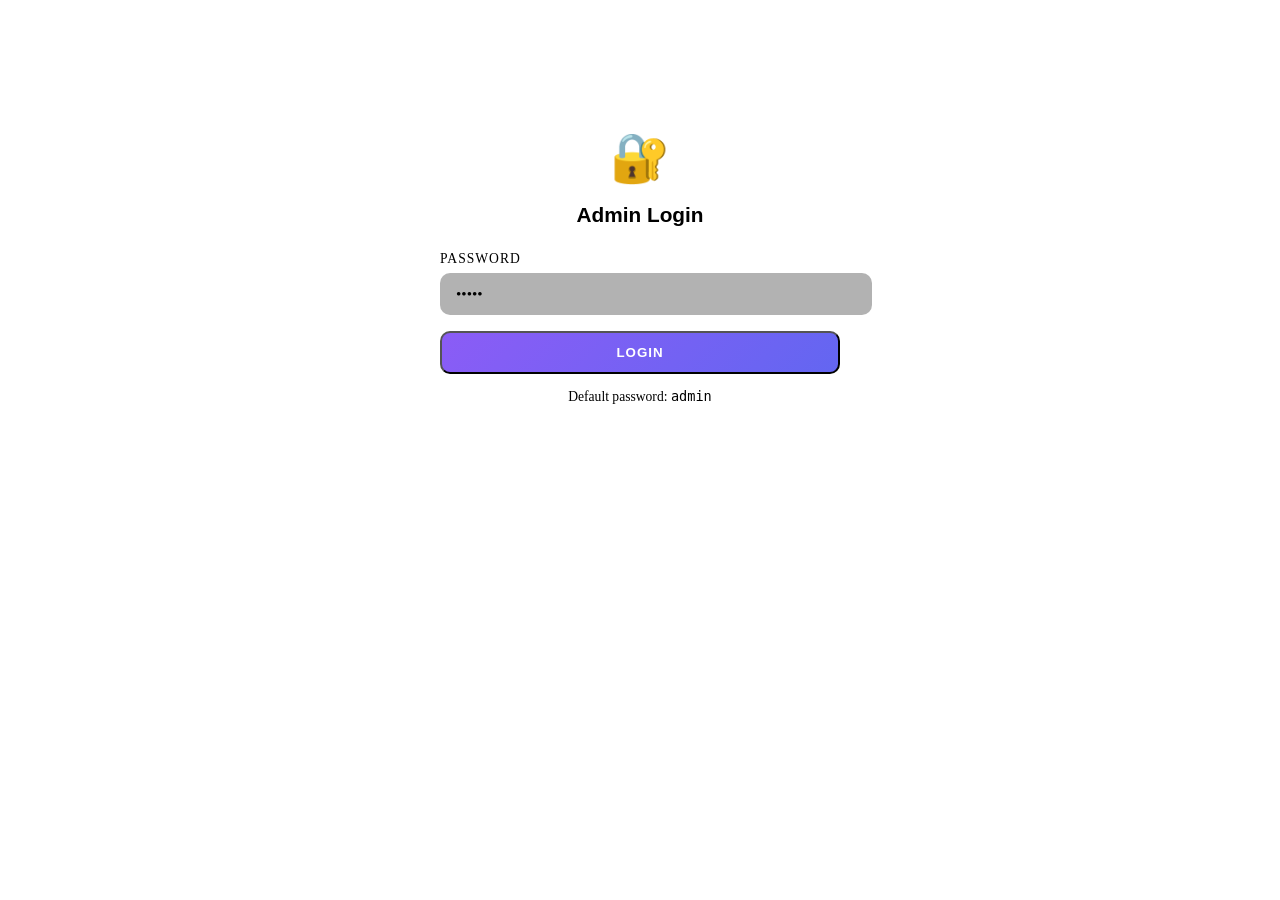
==== admin.html @ 6bcb884a "Add files via upload" ====
<!DOCTYPE html>
<html lang="en">
<head>
<meta charset="UTF-8">
<meta name="viewport" content="width=device-width, initial-scale=1.0">
<title>TEST — Admin Panel</title>
<link rel="stylesheet" href="css/style.css">
<style>
.admin-wrap{min-height:100vh;padding:40px 20px}
.admin-container{max-width:900px;margin:0 auto}
.admin-card{
  background:linear-gradient(135deg,var(--bg-2),var(--bg-3));
  border:1px solid var(--border);border-radius:20px;
  padding:30px;margin-bottom:24px;
}
.admin-card h2{
  font-family:'Orbitron',sans-serif;font-size:1.3rem;margin-bottom:20px;
  color:var(--accent);
}
.field{margin-bottom:16px}
.field label{display:block;font-size:.85rem;color:var(--text-dim);margin-bottom:6px;text-transform:uppercase;letter-spacing:1px}
.field input,.field textarea{
  width:100%;padding:12px 16px;
  background:rgba(0,0,0,.3);border:1px solid var(--border);
  border-radius:10px;color:var(--text);font-family:inherit;font-size:.95rem;
  transition:.2s;
}
.field input:focus,.field textarea:focus{outline:none;border-color:var(--primary);box-shadow:0 0 0 3px rgba(139,92,246,.2)}
.field textarea{min-height:80px;resize:vertical}
.btn-save{
  padding:12px 24px;background:linear-gradient(135deg,#8b5cf6,#6366f1);
  color:#fff;border-radius:10px;font-weight:700;cursor:pointer;
  transition:.2s;font-family:'Orbitron',sans-serif;letter-spacing:1px;
}
.btn-save:hover{transform:translateY(-2px);box-shadow:0 10px 25px var(--glow)}
.btn-danger{background:linear-gradient(135deg,#ef4444,#dc2626)}
.login-screen{max-width:400px;margin:100px auto}
.tabs{display:flex;gap:10px;margin-bottom:20px;border-bottom:1px solid var(--border)}
.tab{
  padding:10px 20px;cursor:pointer;font-weight:600;
  color:var(--text-dim);border-bottom:2px solid transparent;transition:.2s;
}
.tab.active{color:var(--accent);border-bottom-color:var(--primary)}
.review-list{margin-top:20px}
.review-item{
  display:flex;align-items:center;gap:12px;padding:12px;
  background:rgba(0,0,0,.2);border-radius:10px;margin-bottom:10px;
}
.review-item-info{flex:1}
.btn-del{padding:6px 12px;background:#ef4444;color:#fff;border-radius:6px;font-size:.8rem}
.hidden{display:none}
</style>
</head>
<body>

<div class="bg-grid"></div>
<div class="bg-glow glow-1"></div>
<div class="bg-glow glow-2"></div>

<!-- LOGIN -->
<div class="admin-container" id="loginScreen">
  <div class="admin-card login-screen">
    <div style="text-align:center;margin-bottom:24px">
      <div style="font-size:3rem">🔐</div>
      <h2 style="font-family:Orbitron,sans-serif">Admin Login</h2>
    </div>
    <div class="field">
      <label>Password</label>
      <input type="password" id="adminPass" placeholder="Enter admin password" value="admin">
    </div>
    <button class="btn-save" style="width:100%" onclick="login()">LOGIN</button>
    <p style="text-align:center;margin-top:14px;color:var(--text-dim);font-size:.85rem">
      Default password: <code style="color:var(--accent)">admin</code>
    </p>
  </div>
</div>

<!-- ADMIN PANEL -->
<div class="admin-container hidden" id="adminPanel">
  <div style="display:flex;justify-content:space-between;align-items:center;margin-bottom:30px">
    <div>
      <h1 style="font-family:Orbitron,sans-serif;font-size:2rem">
        <span class="gradient-text">TEST</span> Admin
      </h1>
      <p style="color:var(--text-dim)">Site management panel</p>
    </div>
    <div>
      <a href="index.html" class="btn-save" style="text-decoration:none;display:inline-block">View Site</a>
      <button class="btn-save btn-danger" onclick="logout()">Logout</button>
    </div>
  </div>

  <div class="tabs">
    <div class="tab active" data-tab="general">⚙️ General</div>
    <div class="tab" data-tab="reviews">💬 Reviews</div>
    <div class="tab" data-tab="stats">📊 Stats</div>
  </div>

  <!-- General -->
  <div class="tab-content" id="tab-general">
    <div class="admin-card">
      <h2>🔑 Archive Password</h2>
      <div class="field">
        <label>Password (shown in install steps)</label>
        <input type="text" id="cfgPassword" placeholder="test">
      </div>
      <button class="btn-save" onclick="savePassword()">Save Password</button>
    </div>

    <div class="admin-card">
      <h2>📦 Download File</h2>
      <div class="field">
        <label>File URL / Name</label>
        <input type="text" id="cfgFileUrl" placeholder="test.zip">
        <small style="color:var(--text-dim);font-size:.8rem;margin-top:4px;display:block">
          Place the file in the site root or provide full URL
        </small>
      </div>
      <div class="field">
        <label>Display Name</label>
        <input type="text" id="cfgFileName" placeholder="test.zip">
      </div>
      <div class="field">
        <label>File Size (display)</label>
        <input type="text" id="cfgFileSize" placeholder="24 MB">
      </div>
      <button class="btn-save" onclick="saveDownload()">Save Download Settings</button>
    </div>
  </div>

  <!-- Reviews -->
  <div class="tab-content hidden" id="tab-reviews">
    <div class="admin-card">
      <h2>➕ Add Review</h2>
      <div class="field">
        <label>Avatar (emoji)</label>
        <input type="text" id="revAvatar" placeholder="🔥" maxlength="2">
      </div>
      <div class="field">
        <label>User Name</label>
        <input type="text" id="revName" placeholder="xSkull_Master">
      </div>
      <div class="field">
        <label>Rating (1-5)</label>
        <input type="number" id="revRating" min="1" max="5" value="5">
      </div>
      <div class="field">
        <label>Review Text</label>
        <textarea id="revText" placeholder="Best tool ever..."></textarea>
      </div>
      <button class="btn-save" onclick="addReview()">Add Review</button>
    </div>

    <div class="admin-card">
      <h2>📋 Manage Reviews</h2>
      <div class="review-list" id="reviewList"></div>
      <button class="btn-save btn-danger" style="margin-top:14px" onclick="resetReviews()">Reset to Default</button>
    </div>
  </div>

  <!-- Stats -->
  <div class="tab-content hidden" id="tab-stats">
    <div class="admin-card">
      <h2>📊 Site Statistics</h2>
      <div style="display:grid;grid-template-columns:repeat(auto-fit,minmax(180px,1fr));gap:16px;margin-top:16px">
        <div style="padding:20px;background:rgba(0,0,0,.3);border-radius:12px;text-align:center">
          <div style="font-size:2rem;font-weight:900;color:var(--accent)" id="statDownloads">0</div>
          <div style="font-size:.85rem;color:var(--text-dim);margin-top:4px">Total Downloads</div>
        </div>
        <div style="padding:20px;background:rgba(0,0,0,.3);border-radius:12px;text-align:center">
          <div style="font-size:2rem;font-weight:900;color:var(--accent)" id="statReviews">0</div>
          <div style="font-size:.85rem;color:var(--text-dim);margin-top:4px">Custom Reviews</div>
        </div>
        <div style="padding:20px;background:rgba(0,0,0,.3);border-radius:12px;text-align:center">
          <div style="font-size:2rem;font-weight:900;color:var(--accent)">localStorage</div>
          <div style="font-size:.85rem;color:var(--text-dim);margin-top:4px">Storage Type</div>
        </div>
      </div>
      <button class="btn-save btn-danger" style="margin-top:20px" onclick="resetStats()">Reset All Stats</button>
    </div>
  </div>
</div>

<div class="notification" id="notification"><span id="notifText"></span></div>

<script src="js/admin.js"></script>
</body>
</html>
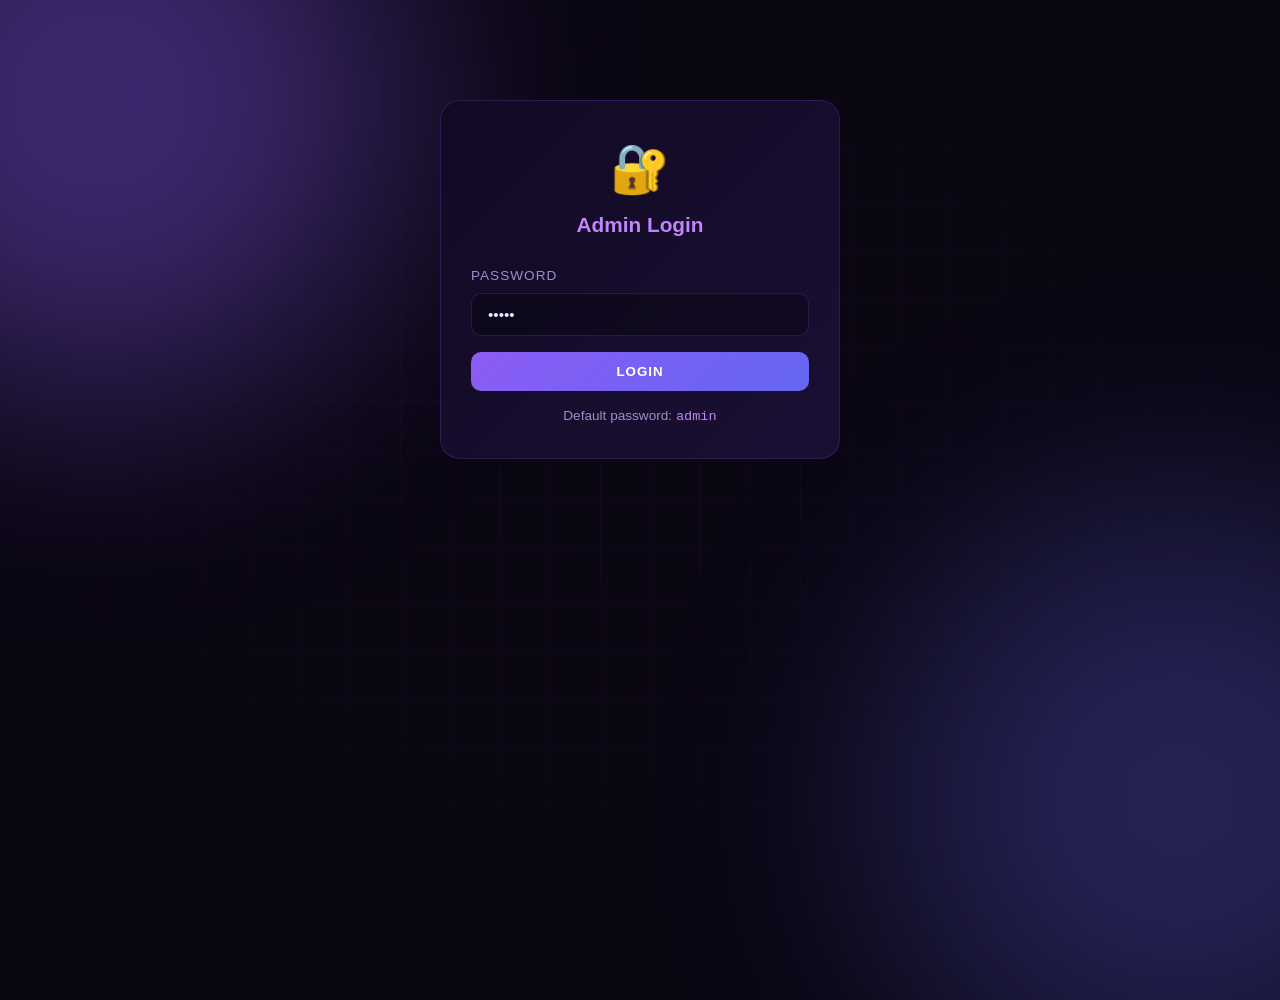
==== commit c33f0df0: "Update admin.html" ====
--- a/admin.html
+++ b/admin.html
@@ -98,36 +98,63 @@
 
   <!-- General -->
   <div class="tab-content" id="tab-general">
-    <div class="admin-card">
-      <h2>🔑 Archive Password</h2>
-      <div class="field">
-        <label>Password (shown in install steps)</label>
-        <input type="text" id="cfgPassword" placeholder="test">
-      </div>
-      <button class="btn-save" onclick="savePassword()">Save Password</button>
-    </div>
-
-    <div class="admin-card">
-      <h2>📦 Download File</h2>
-      <div class="field">
-        <label>File URL / Name</label>
-        <input type="text" id="cfgFileUrl" placeholder="test.zip">
-        <small style="color:var(--text-dim);font-size:.8rem;margin-top:4px;display:block">
-          Place the file in the site root or provide full URL
-        </small>
-      </div>
-      <div class="field">
-        <label>Display Name</label>
-        <input type="text" id="cfgFileName" placeholder="test.zip">
-      </div>
-      <div class="field">
-        <label>File Size (display)</label>
-        <input type="text" id="cfgFileSize" placeholder="24 MB">
-      </div>
-      <button class="btn-save" onclick="saveDownload()">Save Download Settings</button>
-    </div>
-  </div>
-
+  <div class="admin-card">
+    <h2>🔑 Archive Password</h2>
+    <div class="field">
+      <label>Password (shown in install steps)</label>
+      <input type="text" id="cfgPassword" placeholder="test">
+      <small>This is the password users will use to extract the archive</small>
+    </div>
+    <button class="btn-admin" onclick="savePassword()">Save Password</button>
+  </div>
+
+  <div class="admin-card">
+    <h2>📦 Download File</h2>
+
+    <!-- Способ 1: Указать URL файла -->
+    <div class="field">
+      <label>File URL (recommended)</label>
+      <input type="text" id="cfgUrl" placeholder="https://github.com/USER/REPO/releases/download/v1.0/test.zip">
+      <small>Paste link from GitHub Releases, Google Drive, MEGA, or your server</small>
+    </div>
+
+    <!-- Способ 2: Загрузить файл -->
+    <div class="field">
+      <label>Or upload new file</label>
+      <div class="upload-area" id="uploadArea">
+        <svg width="40" height="40" viewBox="0 0 24 24" fill="none" style="margin:0 auto 10px;display:block">
+          <path d="M21 15v4a2 2 0 01-2 2H5a2 2 0 01-2-2v-4M17 8l-5-5-5 5M12 3v12" stroke="currentColor" stroke-width="2" stroke-linecap="round"/>
+        </svg>
+        <p style="margin:0 0 6px">Click or drag file here</p>
+        <small style="color:var(--text-3)">Max 100 MB</small>
+        <input type="file" id="fileInput" style="display:none">
+      </div>
+      <div id="uploadStatus" class="upload-status" style="display:none">
+        <div class="file-info">
+          <span class="file-icon">📦</span>
+          <div class="file-details">
+            <div class="file-name" id="fileName">file.zip</div>
+            <div class="file-size" id="fileSize">0 MB</div>
+          </div>
+          <button class="btn-del" onclick="removeFile()">Remove</button>
+        </div>
+      </div>
+    </div>
+
+    <div class="field">
+      <label>Display Name</label>
+      <input type="text" id="cfgName" placeholder="test.zip">
+    </div>
+
+    <div class="field">
+      <label>File Size (display)</label>
+      <input type="text" id="cfgSize" placeholder="24 MB">
+    </div>
+
+    <button class="btn-admin" onclick="saveConfig()">💾 Save All Settings</button>
+    <button class="btn-admin" style="margin-left:10px;background:linear-gradient(135deg,#10b981,#059f68)" onclick="testDownload()">🧪 Test Download</button>
+  </div>
+</div>
   <!-- Reviews -->
   <div class="tab-content hidden" id="tab-reviews">
     <div class="admin-card">
--- a/css/style.css
+++ b/css/style.css
@@ -0,0 +1,417 @@
+/* ============ RESET ============ */
+*,*::before,*::after{margin:0;padding:0;box-sizing:border-box}
+html{scroll-behavior:smooth}
+body{
+  font-family:'Rajdhani',sans-serif;
+  background:#0a0612;
+  color:#e8e3ff;
+  overflow-x:hidden;
+  line-height:1.6;
+  min-height:100vh;
+}
+a{text-decoration:none;color:inherit}
+img{max-width:100%;display:block}
+button{border:none;background:none;cursor:pointer;font-family:inherit;color:inherit}
+
+:root{
+  --primary:#8b5cf6;
+  --primary-2:#6366f1;
+  --accent:#c084fc;
+  --bg:#0a0612;
+  --bg-2:#120a24;
+  --bg-3:#1a0f33;
+  --text:#e8e3ff;
+  --text-dim:#9b8fc9;
+  --border:rgba(139,92,246,.2);
+  --glow:rgba(139,92,246,.5);
+}
+
+.container{max-width:1280px;margin:0 auto;padding:0 24px;position:relative}
+
+/* ============ BACKGROUND ============ */
+.bg-grid{
+  position:fixed;inset:0;z-index:-2;
+  background-image:
+    linear-gradient(rgba(139,92,246,.06) 1px,transparent 1px),
+    linear-gradient(90deg,rgba(139,92,246,.06) 1px,transparent 1px);
+  background-size:50px 50px;
+  mask-image:radial-gradient(ellipse at center,#000 0%,transparent 70%);
+  animation:gridMove 20s linear infinite;
+}
+@keyframes gridMove{to{background-position:50px 50px}}
+
+.bg-glow{
+  position:fixed;width:600px;height:600px;border-radius:50%;
+  filter:blur(120px);z-index:-1;pointer-events:none;
+}
+.glow-1{background:#8b5cf6;top:-200px;left:-200px;opacity:.4;animation:float1 15s ease-in-out infinite}
+.glow-2{background:#6366f1;bottom:-200px;right:-200px;opacity:.3;animation:float2 18s ease-in-out infinite}
+@keyframes float1{50%{transform:translate(100px,100px)}}
+@keyframes float2{50%{transform:translate(-100px,-100px)}}
+
+/* ============ 3D CUBE ============ */
+.scene-3d{
+  position:fixed;top:50%;right:5%;transform:translateY(-50%);
+  width:200px;height:200px;z-index:1;pointer-events:none;
+  perspective:1000px;opacity:.5;
+}
+.cube{
+  position:relative;width:100%;height:100%;
+  transform-style:preserve-3d;
+  animation:rotateCube 20s linear infinite;
+}
+.face{
+  position:absolute;width:200px;height:200px;
+  border:2px solid var(--primary);
+  background:rgba(139,92,246,.05);
+  display:flex;align-items:center;justify-content:center;
+  font-family:'Orbitron',sans-serif;font-size:1.5rem;font-weight:900;
+  color:var(--accent);text-shadow:0 0 20px var(--glow);
+  backdrop-filter:blur(2px);
+}
+.front{transform:translateZ(100px)}
+.back{transform:rotateY(180deg) translateZ(100px)}
+.right{transform:rotateY(90deg) translateZ(100px)}
+.left{transform:rotateY(-90deg) translateZ(100px)}
+.top{transform:rotateX(90deg) translateZ(100px)}
+.bottom{transform:rotateX(-90deg) translateZ(100px)}
+@keyframes rotateCube{
+  0%{transform:rotateX(0) rotateY(0) rotateZ(0)}
+  100%{transform:rotateX(360deg) rotateY(360deg) rotateZ(360deg)}
+}
+
+/* ============ HEADER ============ */
+.header{
+  position:sticky;top:0;z-index:100;
+  background:rgba(10,6,18,.8);
+  backdrop-filter:blur(20px);
+  border-bottom:1px solid var(--border);
+}
+.header-inner{
+  display:flex;align-items:center;justify-content:space-between;
+  height:70px;gap:30px;
+}
+.logo{display:flex;align-items:center;gap:10px;font-family:'Orbitron',sans-serif;font-weight:900;font-size:1.4rem}
+.logo-icon{font-size:1.6rem;filter:drop-shadow(0 0 10px var(--glow))}
+.logo-text{
+  background:linear-gradient(135deg,var(--primary),var(--accent));
+  -webkit-background-clip:text;background-clip:text;color:transparent;
+}
+.nav{display:flex;gap:30px}
+.nav a{
+  font-weight:600;font-size:.95rem;color:var(--text-dim);
+  transition:.3s;position:relative;
+}
+.nav a:hover{color:var(--text)}
+.nav a::after{
+  content:'';position:absolute;bottom:-5px;left:0;
+  width:0;height:2px;background:var(--primary);
+  transition:.3s;box-shadow:0 0 10px var(--glow);
+}
+.nav a:hover::after{width:100%}
+
+.stats-mini{
+  display:flex;align-items:center;gap:8px;
+  font-size:.85rem;color:var(--text-dim);
+  padding:8px 14px;border:1px solid var(--border);border-radius:30px;
+}
+.pulse-dot{
+  width:8px;height:8px;border-radius:50%;background:#10b981;
+  box-shadow:0 0 10px #10b981;animation:pulse 2s ease-in-out infinite;
+}
+@keyframes pulse{50%{opacity:.3;transform:scale(.8)}}
+
+/* ============ HERO ============ */
+.hero{
+  padding:80px 0 100px;position:relative;text-align:center;
+  min-height:90vh;display:flex;align-items:center;
+}
+.hero-badge{
+  display:inline-flex;align-items:center;gap:8px;
+  padding:8px 18px;background:rgba(139,92,246,.1);
+  border:1px solid var(--border);border-radius:30px;
+  font-size:.85rem;font-weight:600;color:var(--accent);
+  margin-bottom:24px;
+}
+.badge-dot{width:6px;height:6px;border-radius:50%;background:#10b981;box-shadow:0 0 10px #10b981;animation:pulse 2s infinite}
+.hero-title{
+  font-family:'Orbitron',sans-serif;font-weight:900;
+  font-size:clamp(2.5rem,7vw,5.5rem);line-height:1;
+  margin-bottom:24px;letter-spacing:-.02em;
+}
+.title-line{display:block}
+.gradient-text{
+  background:linear-gradient(135deg,#8b5cf6 0%,#c084fc 50%,#6366f1 100%);
+  -webkit-background-clip:text;background-clip:text;color:transparent;
+  filter:drop-shadow(0 0 30px var(--glow));
+}
+.hero-subtitle{
+  font-size:clamp(1rem,1.5vw,1.25rem);color:var(--text-dim);
+  max-width:600px;margin:0 auto 40px;
+}
+.hero-stats{
+  display:inline-flex;align-items:center;gap:30px;
+  padding:20px 40px;background:rgba(18,10,36,.6);
+  border:1px solid var(--border);border-radius:20px;
+  margin-bottom:40px;backdrop-filter:blur(20px);
+}
+.h-stat{text-align:center}
+.h-stat-num{
+  font-family:'Orbitron',sans-serif;font-weight:900;
+  font-size:1.8rem;background:linear-gradient(135deg,var(--primary),var(--accent));
+  -webkit-background-clip:text;background-clip:text;color:transparent;
+}
+.h-stat-label{font-size:.8rem;color:var(--text-dim);text-transform:uppercase;letter-spacing:1px;margin-top:4px}
+.h-stat-divider{width:1px;height:40px;background:var(--border)}
+
+/* ============ BUTTON ============ */
+.btn-download{
+  position:relative;display:inline-flex;align-items:center;
+  padding:0;background:linear-gradient(135deg,#8b5cf6,#6366f1);
+  border-radius:16px;overflow:hidden;
+  box-shadow:0 10px 40px var(--glow),0 0 0 1px rgba(255,255,255,.1) inset;
+  transition:.3s;cursor:pointer;
+}
+.btn-large{padding:0;transform:scale(1.1)}
+.btn-glow{
+  position:absolute;inset:-2px;
+  background:linear-gradient(135deg,#8b5cf6,#6366f1,#c084fc);
+  filter:blur(20px);opacity:.6;z-index:-1;
+  animation:glowPulse 2s ease-in-out infinite;
+}
+@keyframes glowPulse{50%{opacity:1;transform:scale(1.05)}}
+.btn-content{
+  display:flex;align-items:center;gap:16px;
+  padding:18px 36px;position:relative;z-index:1;
+}
+.btn-icon{width:28px;height:28px;color:#fff}
+.btn-text{display:flex;flex-direction:column;align-items:flex-start;line-height:1.2}
+.btn-title{font-family:'Orbitron',sans-serif;font-weight:900;font-size:1.1rem;color:#fff;letter-spacing:1px}
+.btn-sub{font-size:.75rem;color:rgba(255,255,255,.7);margin-top:2px}
+.btn-download:hover{transform:translateY(-3px) scale(1.02);box-shadow:0 20px 60px var(--glow)}
+.btn-download:active{transform:translateY(0) scale(.98)}
+
+.hero-trust{
+  display:flex;justify-content:center;gap:30px;
+  margin-top:30px;font-size:.9rem;color:var(--text-dim);
+}
+
+/* ============ SECTIONS ============ */
+.section{padding:100px 0;position:relative}
+.dark-section{
+  background:linear-gradient(180deg,transparent,rgba(18,10,36,.5),transparent);
+}
+.section-head{text-align:center;margin-bottom:60px}
+.section-tag{
+  display:inline-block;font-family:'Orbitron',sans-serif;
+  font-size:.85rem;color:var(--accent);letter-spacing:3px;
+  margin-bottom:12px;font-weight:700;
+}
+.section-title{
+  font-family:'Orbitron',sans-serif;font-weight:900;
+  font-size:clamp(2rem,4vw,3rem);line-height:1.1;
+}
+
+/* ============ FEATURES ============ */
+.features{
+  display:grid;grid-template-columns:repeat(auto-fit,minmax(280px,1fr));
+  gap:24px;
+}
+.feature-card{
+  position:relative;padding:32px;
+  background:linear-gradient(135deg,rgba(18,10,36,.8),rgba(26,15,51,.6));
+  border:1px solid var(--border);border-radius:20px;
+  transition:.4s;overflow:hidden;
+  transform-style:preserve-3d;
+}
+.feature-card::before{
+  content:'';position:absolute;inset:0;
+  background:radial-gradient(circle at var(--mx,50%) var(--my,50%),rgba(139,92,246,.2),transparent 50%);
+  opacity:0;transition:.3s;
+}
+.feature-card:hover::before{opacity:1}
+.feature-card:hover{transform:translateY(-8px);border-color:var(--primary);box-shadow:0 20px 50px rgba(139,92,246,.2)}
+.feature-icon{
+  font-size:2.5rem;margin-bottom:16px;display:inline-block;
+  filter:drop-shadow(0 0 15px var(--glow));
+}
+.feature-card h3{
+  font-family:'Orbitron',sans-serif;font-size:1.2rem;
+  margin-bottom:10px;font-weight:700;
+}
+.feature-card p{color:var(--text-dim);font-size:.95rem}
+
+/* ============ STEPS ============ */
+.steps{
+  display:grid;grid-template-columns:repeat(auto-fit,minmax(320px,1fr));
+  gap:24px;max-width:1100px;margin:0 auto;
+}
+.step{
+  display:flex;gap:20px;padding:24px;
+  background:linear-gradient(135deg,rgba(18,10,36,.6),rgba(26,15,51,.4));
+  border:1px solid var(--border);border-radius:16px;
+  transition:.3s;position:relative;overflow:hidden;
+}
+.step::before{
+  content:'';position:absolute;left:0;top:0;bottom:0;width:3px;
+  background:linear-gradient(180deg,var(--primary),transparent);
+  transition:.3s;
+}
+.step:hover{transform:translateX(5px);border-color:var(--primary)}
+.step:hover::before{width:5px;box-shadow:0 0 20px var(--glow)}
+.step-num{
+  font-family:'Orbitron',sans-serif;font-weight:900;
+  font-size:2rem;
+  background:linear-gradient(135deg,var(--primary),var(--accent));
+  -webkit-background-clip:text;background-clip:text;color:transparent;
+  flex-shrink:0;line-height:1;
+}
+.step-content h3{font-size:1.15rem;margin-bottom:6px;font-weight:700}
+.step-content p{color:var(--text-dim);font-size:.95rem}
+.step-content code,.step-content kbd{
+  background:rgba(139,92,246,.15);padding:2px 8px;
+  border-radius:6px;font-family:'Courier New',monospace;
+  color:var(--accent);font-size:.9em;
+}
+.copy-btn{margin-left:6px;padding:2px 6px;border-radius:4px;transition:.2s}
+.copy-btn:hover{background:rgba(139,92,246,.2)}
+
+/* ============ REVIEWS ============ */
+.reviews-grid{
+  display:grid;grid-template-columns:repeat(auto-fit,minmax(320px,1fr));
+  gap:24px;
+}
+.review-card{
+  padding:24px;background:linear-gradient(135deg,rgba(18,10,36,.7),rgba(26,15,51,.4));
+  border:1px solid var(--border);border-radius:16px;
+  transition:.3s;position:relative;
+}
+.review-card:hover{transform:translateY(-4px);border-color:var(--primary);box-shadow:0 15px 40px rgba(139,92,246,.15)}
+.review-head{display:flex;align-items:center;gap:12px;margin-bottom:12px}
+.review-avatar{
+  width:44px;height:44px;border-radius:50%;
+  background:linear-gradient(135deg,var(--primary),var(--primary-2));
+  display:flex;align-items:center;justify-content:center;
+  font-size:1.3rem;box-shadow:0 0 15px var(--glow);
+}
+.review-name{font-weight:700;font-size:.95rem}
+.review-stars{color:#fbbf24;font-size:.85rem;letter-spacing:2px}
+.review-date{margin-left:auto;font-size:.75rem;color:var(--text-dim)}
+.review-text{color:var(--text-dim);font-size:.95rem;margin-bottom:10px;font-style:italic}
+.review-meta{
+  font-size:.75rem;color:var(--accent);font-weight:600;
+  text-transform:uppercase;letter-spacing:1px;
+}
+.review-meta::before{content:'✓ ';color:#10b981}
+
+/* ============ CTA ============ */
+.cta-section{
+  padding:80px 0;text-align:center;position:relative;
+  background:radial-gradient(ellipse at center,rgba(139,92,246,.15),transparent 70%);
+}
+.cta-title{
+  font-family:'Orbitron',sans-serif;font-weight:900;
+  font-size:clamp(2rem,4vw,3rem);margin-bottom:12px;
+}
+.cta-sub{color:var(--text-dim);margin-bottom:30px;font-size:1.1rem}
+
+/* ============ FOOTER ============ */
+.footer{
+  padding:60px 0 30px;
+  background:linear-gradient(180deg,transparent,rgba(0,0,0,.4));
+  border-top:1px solid var(--border);
+}
+.footer-grid{
+  display:grid;grid-template-columns:2fr 1fr 1fr 1fr;gap:40px;
+  margin-bottom:40px;
+}
+.footer h4{
+  font-family:'Orbitron',sans-serif;font-size:.9rem;
+  margin-bottom:16px;color:var(--accent);letter-spacing:1px;
+}
+.footer-grid a{
+  display:block;color:var(--text-dim);font-size:.9rem;
+  margin-bottom:8px;transition:.2s;
+}
+.footer-grid a:hover{color:var(--text);transform:translateX(4px)}
+.footer-desc{color:var(--text-dim);font-size:.9rem;margin-top:12px;max-width:300px}
+.footer-bottom{
+  display:flex;justify-content:space-between;flex-wrap:wrap;gap:10px;
+  padding-top:24px;border-top:1px solid var(--border);
+  font-size:.85rem;color:var(--text-dim);
+}
+
+/* ============ MODAL ============ */
+.modal{
+  position:fixed;inset:0;z-index:1000;
+  background:rgba(0,0,0,.8);backdrop-filter:blur(10px);
+  display:none;align-items:center;justify-content:center;
+  animation:fadeIn .3s;
+}
+.modal.active{display:flex}
+.modal-content{
+  background:linear-gradient(135deg,var(--bg-2),var(--bg-3));
+  border:1px solid var(--border);border-radius:24px;
+  padding:40px;max-width:400px;width:90%;
+  text-align:center;position:relative;
+  box-shadow:0 30px 80px rgba(0,0,0,.5);
+  animation:slideUp .3s;
+}
+@keyframes fadeIn{from{opacity:0}to{opacity:1}}
+@keyframes slideUp{from{transform:translateY(30px);opacity:0}to{transform:translateY(0);opacity:1}}
+.modal-close{
+  position:absolute;top:14px;right:18px;
+  font-size:1.8rem;color:var(--text-dim);line-height:1;
+}
+.modal-close:hover{color:var(--text)}
+.modal-icon{font-size:3rem;margin-bottom:16px;animation:spin 2s linear infinite}
+@keyframes spin{to{transform:rotate(360deg)}}
+.modal h3{font-family:'Orbitron',sans-serif;margin-bottom:20px;font-size:1.2rem}
+.progress-bar{
+  height:8px;background:rgba(255,255,255,.05);
+  border-radius:4px;overflow:hidden;margin-bottom:12px;
+}
+.progress-fill{
+  height:100%;width:0%;
+  background:linear-gradient(90deg,var(--primary),var(--accent));
+  border-radius:4px;transition:width .3s;
+  box-shadow:0 0 15px var(--glow);
+}
+.modal-status{color:var(--text-dim);font-size:.9rem}
+
+/* ============ NOTIFICATION ============ */
+.notification{
+  position:fixed;top:90px;right:20px;z-index:2000;
+  background:linear-gradient(135deg,var(--primary),var(--primary-2));
+  color:#fff;padding:14px 20px;border-radius:12px;
+  font-weight:600;font-size:.9rem;
+  box-shadow:0 10px 30px rgba(139,92,246,.4);
+  transform:translateX(400px);transition:.3s;
+}
+.notification.show{transform:translateX(0)}
+
+/* ============ RESPONSIVE ============ */
+@media (max-width:768px){
+  .nav{display:none}
+  .hero{padding:40px 0 60px}
+  .hero-stats{flex-direction:column;gap:15px;padding:20px}
+  .h-stat-divider{width:60%;height:1px}
+  .scene-3d{width:120px;height:120px;right:-30px;opacity:.3}
+  .face{width:120px;height:120px;font-size:1rem}
+  .front{transform:translateZ(60px)}
+  .back{transform:rotateY(180deg) translateZ(60px)}
+  .right{transform:rotateY(90deg) translateZ(60px)}
+  .left{transform:rotateY(-90deg) translateZ(60px)}
+  .top{transform:rotateX(90deg) translateZ(60px)}
+  .bottom{transform:rotateX(-90deg) translateZ(60px)}
+  .footer-grid{grid-template-columns:1fr 1fr;gap:30px}
+  .stats-mini{display:none}
+  .btn-large{transform:scale(1)}
+  .section{padding:60px 0}
+}
+@media (max-width:480px){
+  .footer-grid{grid-template-columns:1fr}
+  .hero-trust{flex-direction:column;gap:10px}
+  .btn-content{padding:14px 24px}
+  .btn-title{font-size:.95rem}
+}
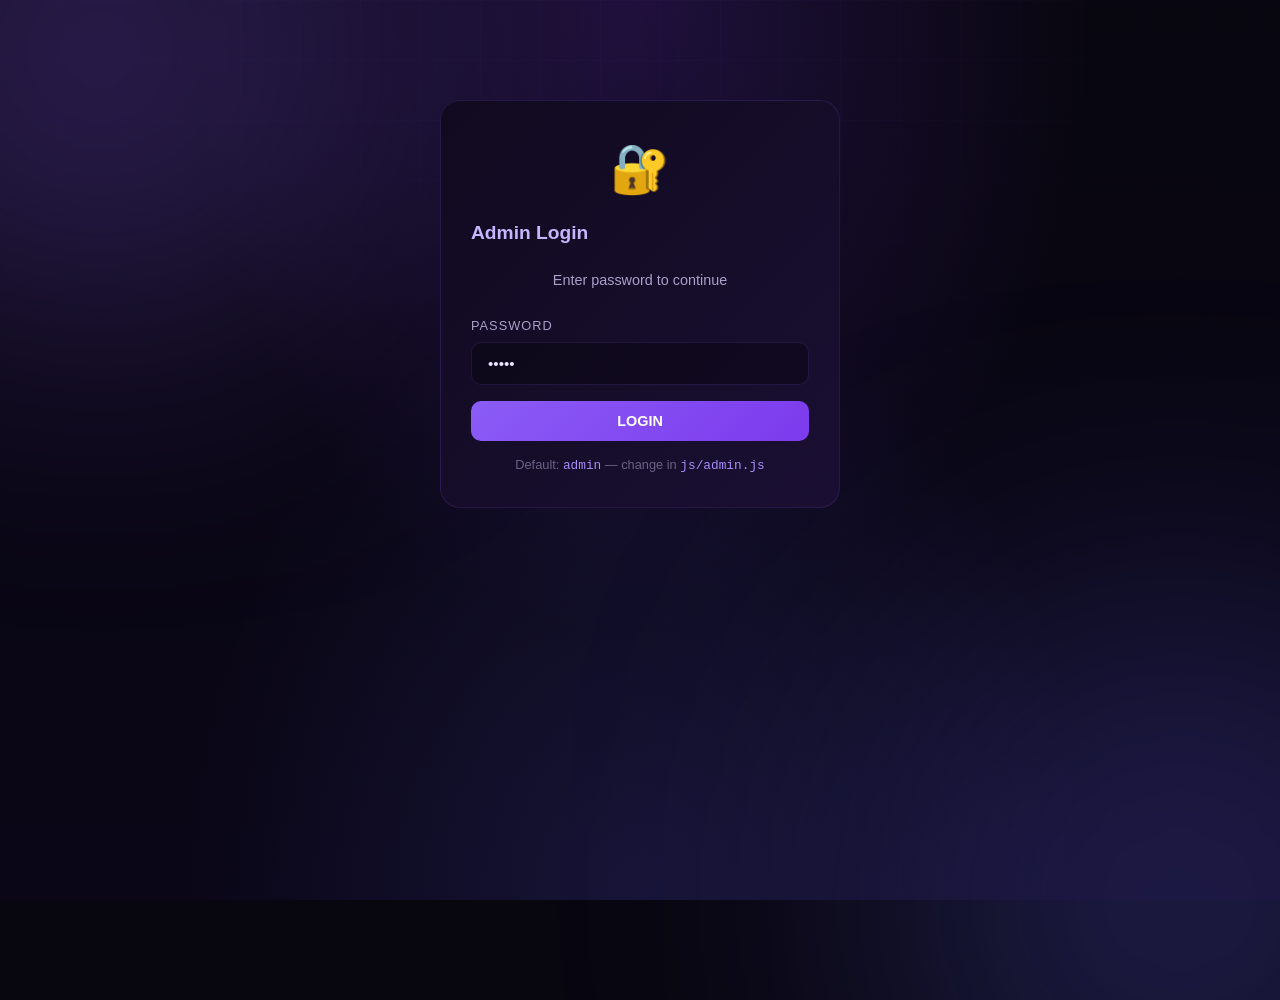
==== commit b4a29a64: "Add files via upload" ====
--- a/admin.html
+++ b/admin.html
@@ -6,87 +6,75 @@
 <title>TEST — Admin Panel</title>
 <link rel="stylesheet" href="css/style.css">
 <style>
-.admin-wrap{min-height:100vh;padding:40px 20px}
-.admin-container{max-width:900px;margin:0 auto}
-.admin-card{
-  background:linear-gradient(135deg,var(--bg-2),var(--bg-3));
-  border:1px solid var(--border);border-radius:20px;
-  padding:30px;margin-bottom:24px;
-}
-.admin-card h2{
-  font-family:'Orbitron',sans-serif;font-size:1.3rem;margin-bottom:20px;
-  color:var(--accent);
-}
+.admin-wrap{padding:40px 20px 100px;min-height:100vh}
+.admin-container{max-width:960px;margin:0 auto}
+.admin-head{display:flex;justify-content:space-between;align-items:center;margin-bottom:30px;flex-wrap:wrap;gap:14px}
+.admin-head h1{font-family:'Space Grotesk',sans-serif;font-size:1.8rem;font-weight:700}
+.admin-actions{display:flex;gap:10px}
+.admin-card{background:linear-gradient(135deg,var(--bg-2),var(--bg-3));border:1px solid var(--border);border-radius:20px;padding:30px;margin-bottom:20px}
+.admin-card h2{font-family:'Space Grotesk',sans-serif;font-size:1.2rem;font-weight:600;color:var(--accent);margin-bottom:20px;display:flex;align-items:center;gap:10px}
+.tabs{display:flex;gap:6px;margin-bottom:24px;padding:6px;background:rgba(17,10,31,.6);border:1px solid var(--border);border-radius:14px;width:fit-content}
+.tab{padding:10px 18px;border-radius:10px;cursor:pointer;font-weight:500;font-size:.9rem;color:var(--text-2);transition:.2s}
+.tab.active{background:linear-gradient(135deg,var(--p2),var(--p3));color:#fff;box-shadow:0 5px 15px rgba(139,92,246,.3)}
+.tab:hover:not(.active){color:var(--text);background:rgba(139,92,246,.1)}
 .field{margin-bottom:16px}
-.field label{display:block;font-size:.85rem;color:var(--text-dim);margin-bottom:6px;text-transform:uppercase;letter-spacing:1px}
-.field input,.field textarea{
-  width:100%;padding:12px 16px;
-  background:rgba(0,0,0,.3);border:1px solid var(--border);
-  border-radius:10px;color:var(--text);font-family:inherit;font-size:.95rem;
-  transition:.2s;
-}
-.field input:focus,.field textarea:focus{outline:none;border-color:var(--primary);box-shadow:0 0 0 3px rgba(139,92,246,.2)}
+.field label{display:block;font-size:.8rem;color:var(--text-2);margin-bottom:6px;text-transform:uppercase;letter-spacing:1px;font-weight:500}
+.field input,.field textarea,.field select{width:100%;padding:12px 16px;background:rgba(0,0,0,.3);border:1px solid var(--border);border-radius:10px;color:var(--text);font-family:inherit;font-size:.95rem;transition:.2s}
+.field input:focus,.field textarea:focus,.field select:focus{outline:none;border-color:var(--p2);box-shadow:0 0 0 3px rgba(139,92,246,.15)}
 .field textarea{min-height:80px;resize:vertical}
-.btn-save{
-  padding:12px 24px;background:linear-gradient(135deg,#8b5cf6,#6366f1);
-  color:#fff;border-radius:10px;font-weight:700;cursor:pointer;
-  transition:.2s;font-family:'Orbitron',sans-serif;letter-spacing:1px;
-}
-.btn-save:hover{transform:translateY(-2px);box-shadow:0 10px 25px var(--glow)}
-.btn-danger{background:linear-gradient(135deg,#ef4444,#dc2626)}
-.login-screen{max-width:400px;margin:100px auto}
-.tabs{display:flex;gap:10px;margin-bottom:20px;border-bottom:1px solid var(--border)}
-.tab{
-  padding:10px 20px;cursor:pointer;font-weight:600;
-  color:var(--text-dim);border-bottom:2px solid transparent;transition:.2s;
-}
-.tab.active{color:var(--accent);border-bottom-color:var(--primary)}
-.review-list{margin-top:20px}
-.review-item{
-  display:flex;align-items:center;gap:12px;padding:12px;
-  background:rgba(0,0,0,.2);border-radius:10px;margin-bottom:10px;
-}
-.review-item-info{flex:1}
-.btn-del{padding:6px 12px;background:#ef4444;color:#fff;border-radius:6px;font-size:.8rem}
+.field small{display:block;color:var(--text-3);font-size:.8rem;margin-top:4px}
+.btn-admin{padding:12px 24px;background:linear-gradient(135deg,var(--p2),var(--p3));color:#fff;border-radius:10px;font-weight:600;cursor:pointer;transition:.2s;font-size:.9rem}
+.btn-admin:hover{transform:translateY(-2px);box-shadow:0 10px 25px var(--glow)}
+.btn-admin.danger{background:linear-gradient(135deg,#ef4444,#dc2626)}
+.btn-admin.danger:hover{box-shadow:0 10px 25px rgba(239,68,68,.3)}
+.login-card{max-width:400px;margin:100px auto}
+.review-row{display:flex;align-items:center;gap:12px;padding:12px;background:rgba(0,0,0,.2);border-radius:10px;margin-bottom:8px;border:1px solid var(--border)}
+.review-row-info{flex:1;min-width:0}
+.review-row-info strong{display:block;margin-bottom:2px}
+.review-row-info small{color:var(--text-3);font-size:.8rem;display:block;white-space:nowrap;overflow:hidden;text-overflow:ellipsis}
+.btn-del{padding:6px 12px;background:#ef4444;color:#fff;border-radius:6px;font-size:.75rem;cursor:pointer;transition:.2s}
+.btn-del:hover{background:#dc2626}
+.stats-grid{display:grid;grid-template-columns:repeat(auto-fit,minmax(180px,1fr));gap:14px;margin-top:16px}
+.stat-box{padding:20px;background:rgba(0,0,0,.3);border:1px solid var(--border);border-radius:12px;text-align:center}
+.stat-box .num{font-family:'Space Grotesk',sans-serif;font-size:1.8rem;font-weight:700;background:linear-gradient(135deg,#fff,var(--p1));-webkit-background-clip:text;background-clip:text;color:transparent}
+.stat-box .label{font-size:.8rem;color:var(--text-2);margin-top:4px;text-transform:uppercase;letter-spacing:1px}
 .hidden{display:none}
 </style>
 </head>
 <body>
 
+<div class="bg-gradient"></div>
 <div class="bg-grid"></div>
-<div class="bg-glow glow-1"></div>
-<div class="bg-glow glow-2"></div>
+<div class="bg-orb orb-1"></div>
+<div class="bg-orb orb-2"></div>
 
-<!-- LOGIN -->
 <div class="admin-container" id="loginScreen">
-  <div class="admin-card login-screen">
+  <div class="admin-card login-card">
     <div style="text-align:center;margin-bottom:24px">
-      <div style="font-size:3rem">🔐</div>
-      <h2 style="font-family:Orbitron,sans-serif">Admin Login</h2>
+      <div style="font-size:3rem;margin-bottom:10px">🔐</div>
+      <h2 style="font-family:'Space Grotesk',sans-serif">Admin Login</h2>
+      <p style="color:var(--text-2);font-size:.9rem;margin-top:6px">Enter password to continue</p>
     </div>
     <div class="field">
       <label>Password</label>
       <input type="password" id="adminPass" placeholder="Enter admin password" value="admin">
     </div>
-    <button class="btn-save" style="width:100%" onclick="login()">LOGIN</button>
-    <p style="text-align:center;margin-top:14px;color:var(--text-dim);font-size:.85rem">
-      Default password: <code style="color:var(--accent)">admin</code>
+    <button class="btn-admin" style="width:100%" onclick="login()">LOGIN</button>
+    <p style="text-align:center;margin-top:14px;color:var(--text-3);font-size:.8rem">
+      Default: <code style="color:var(--p1)">admin</code> — change in <code style="color:var(--p1)">js/admin.js</code>
     </p>
   </div>
 </div>
 
-<!-- ADMIN PANEL -->
 <div class="admin-container hidden" id="adminPanel">
-  <div style="display:flex;justify-content:space-between;align-items:center;margin-bottom:30px">
+  <div class="admin-head">
     <div>
-      <h1 style="font-family:Orbitron,sans-serif;font-size:2rem">
-        <span class="gradient-text">TEST</span> Admin
-      </h1>
-      <p style="color:var(--text-dim)">Site management panel</p>
+      <h1><span class="grad">TEST</span> Admin</h1>
+      <p style="color:var(--text-2);font-size:.9rem;margin-top:4px">Site management panel</p>
     </div>
-    <div>
-      <a href="index.html" class="btn-save" style="text-decoration:none;display:inline-block">View Site</a>
-      <button class="btn-save btn-danger" onclick="logout()">Logout</button>
+    <div class="admin-actions">
+      <a href="index.html" class="btn-admin" style="text-decoration:none;display:inline-flex;align-items:center;gap:6px">View Site</a>
+      <button class="btn-admin danger" onclick="logout()">Logout</button>
     </div>
   </div>
 
@@ -96,119 +84,95 @@
     <div class="tab" data-tab="stats">📊 Stats</div>
   </div>
 
-  <!-- General -->
   <div class="tab-content" id="tab-general">
-  <div class="admin-card">
-    <h2>🔑 Archive Password</h2>
-    <div class="field">
-      <label>Password (shown in install steps)</label>
-      <input type="text" id="cfgPassword" placeholder="test">
-      <small>This is the password users will use to extract the archive</small>
+    <div class="admin-card">
+      <h2>🔑 Archive Password</h2>
+      <div class="field">
+        <label>Password (shown in install steps)</label>
+        <input type="text" id="cfgPassword" placeholder="test">
+        <small>This is the password users will use to extract the archive</small>
+      </div>
+      <button class="btn-admin" onclick="savePassword()">Save Password</button>
     </div>
-    <button class="btn-admin" onclick="savePassword()">Save Password</button>
+
+    <div class="admin-card">
+      <h2>📦 Download File</h2>
+      <div class="field">
+        <label>File URL or Name</label>
+        <input type="text" id="cfgUrl" placeholder="test.zip or https://github.com/.../test.zip">
+        <small>Place file in repo root or paste full URL</small>
+      </div>
+      <div class="field">
+        <label>Display Name</label>
+        <input type="text" id="cfgName" placeholder="test.zip">
+      </div>
+      <div class="field">
+        <label>File Size (display)</label>
+        <input type="text" id="cfgSize" placeholder="24 MB">
+      </div>
+      <button class="btn-admin" onclick="saveConfig()">💾 Save All Settings</button>
+      <button class="btn-admin" style="margin-left:10px;background:linear-gradient(135deg,#10b981,#059f68)" onclick="testDownload()">🧪 Test</button>
+    </div>
   </div>
 
-  <div class="admin-card">
-    <h2>📦 Download File</h2>
-
-    <!-- Способ 1: Указать URL файла -->
-    <div class="field">
-      <label>File URL (recommended)</label>
-      <input type="text" id="cfgUrl" placeholder="https://github.com/USER/REPO/releases/download/v1.0/test.zip">
-      <small>Paste link from GitHub Releases, Google Drive, MEGA, or your server</small>
-    </div>
-
-    <!-- Способ 2: Загрузить файл -->
-    <div class="field">
-      <label>Or upload new file</label>
-      <div class="upload-area" id="uploadArea">
-        <svg width="40" height="40" viewBox="0 0 24 24" fill="none" style="margin:0 auto 10px;display:block">
-          <path d="M21 15v4a2 2 0 01-2 2H5a2 2 0 01-2-2v-4M17 8l-5-5-5 5M12 3v12" stroke="currentColor" stroke-width="2" stroke-linecap="round"/>
-        </svg>
-        <p style="margin:0 0 6px">Click or drag file here</p>
-        <small style="color:var(--text-3)">Max 100 MB</small>
-        <input type="file" id="fileInput" style="display:none">
-      </div>
-      <div id="uploadStatus" class="upload-status" style="display:none">
-        <div class="file-info">
-          <span class="file-icon">📦</span>
-          <div class="file-details">
-            <div class="file-name" id="fileName">file.zip</div>
-            <div class="file-size" id="fileSize">0 MB</div>
-          </div>
-          <button class="btn-del" onclick="removeFile()">Remove</button>
-        </div>
-      </div>
-    </div>
-
-    <div class="field">
-      <label>Display Name</label>
-      <input type="text" id="cfgName" placeholder="test.zip">
-    </div>
-
-    <div class="field">
-      <label>File Size (display)</label>
-      <input type="text" id="cfgSize" placeholder="24 MB">
-    </div>
-
-    <button class="btn-admin" onclick="saveConfig()">💾 Save All Settings</button>
-    <button class="btn-admin" style="margin-left:10px;background:linear-gradient(135deg,#10b981,#059f68)" onclick="testDownload()">🧪 Test Download</button>
-  </div>
-</div>
-  <!-- Reviews -->
   <div class="tab-content hidden" id="tab-reviews">
     <div class="admin-card">
       <h2>➕ Add Review</h2>
       <div class="field">
         <label>Avatar (emoji)</label>
-        <input type="text" id="revAvatar" placeholder="🔥" maxlength="2">
+        <input type="text" id="revAvatar" placeholder="🔥" maxlength="3">
       </div>
       <div class="field">
         <label>User Name</label>
         <input type="text" id="revName" placeholder="xSkull_Master">
       </div>
       <div class="field">
-        <label>Rating (1-5)</label>
-        <input type="number" id="revRating" min="1" max="5" value="5">
+        <label>Rating</label>
+        <select id="revRating">
+          <option value="5">★★★★★ (5 stars)</option>
+          <option value="4">★★★★☆ (4 stars)</option>
+          <option value="3">★★★☆☆ (3 stars)</option>
+          <option value="2">★★☆☆☆ (2 stars)</option>
+          <option value="1">★☆☆☆☆ (1 star)</option>
+        </select>
       </div>
       <div class="field">
         <label>Review Text</label>
         <textarea id="revText" placeholder="Best tool ever..."></textarea>
       </div>
-      <button class="btn-save" onclick="addReview()">Add Review</button>
+      <button class="btn-admin" onclick="addReview()">Add Review</button>
     </div>
 
     <div class="admin-card">
       <h2>📋 Manage Reviews</h2>
-      <div class="review-list" id="reviewList"></div>
-      <button class="btn-save btn-danger" style="margin-top:14px" onclick="resetReviews()">Reset to Default</button>
+      <div id="reviewList"></div>
+      <button class="btn-admin danger" style="margin-top:14px" onclick="resetReviews()">Reset to Default</button>
     </div>
   </div>
 
-  <!-- Stats -->
   <div class="tab-content hidden" id="tab-stats">
     <div class="admin-card">
-      <h2>📊 Site Statistics</h2>
-      <div style="display:grid;grid-template-columns:repeat(auto-fit,minmax(180px,1fr));gap:16px;margin-top:16px">
-        <div style="padding:20px;background:rgba(0,0,0,.3);border-radius:12px;text-align:center">
-          <div style="font-size:2rem;font-weight:900;color:var(--accent)" id="statDownloads">0</div>
-          <div style="font-size:.85rem;color:var(--text-dim);margin-top:4px">Total Downloads</div>
+      <h2>📊 Statistics</h2>
+      <div class="stats-grid">
+        <div class="stat-box">
+          <div class="num" id="statDownloads">0</div>
+          <div class="label">Downloads</div>
         </div>
-        <div style="padding:20px;background:rgba(0,0,0,.3);border-radius:12px;text-align:center">
-          <div style="font-size:2rem;font-weight:900;color:var(--accent)" id="statReviews">0</div>
-          <div style="font-size:.85rem;color:var(--text-dim);margin-top:4px">Custom Reviews</div>
+        <div class="stat-box">
+          <div class="num" id="statReviews">0</div>
+          <div class="label">Custom Reviews</div>
         </div>
-        <div style="padding:20px;background:rgba(0,0,0,.3);border-radius:12px;text-align:center">
-          <div style="font-size:2rem;font-weight:900;color:var(--accent)">localStorage</div>
-          <div style="font-size:.85rem;color:var(--text-dim);margin-top:4px">Storage Type</div>
+        <div class="stat-box">
+          <div class="num">localStorage</div>
+          <div class="label">Storage</div>
         </div>
       </div>
-      <button class="btn-save btn-danger" style="margin-top:20px" onclick="resetStats()">Reset All Stats</button>
+      <button class="btn-admin danger" style="margin-top:20px" onclick="resetStats()">Reset Stats</button>
     </div>
   </div>
 </div>
 
-<div class="notification" id="notification"><span id="notifText"></span></div>
+<div class="toast" id="toast"><span id="toastText"></span></div>
 
 <script src="js/admin.js"></script>
 </body>
--- a/css/style.css
+++ b/css/style.css
@@ -1,417 +1,317 @@
-/* ============ RESET ============ */
 *,*::before,*::after{margin:0;padding:0;box-sizing:border-box}
-html{scroll-behavior:smooth}
+html{scroll-behavior:smooth;scroll-padding-top:80px}
 body{
-  font-family:'Rajdhani',sans-serif;
-  background:#0a0612;
+  font-family:'Inter',-apple-system,BlinkMacSystemFont,sans-serif;
+  background:#08060f;
   color:#e8e3ff;
-  overflow-x:hidden;
   line-height:1.6;
   min-height:100vh;
+  overflow-x:hidden;
 }
 a{text-decoration:none;color:inherit}
-img{max-width:100%;display:block}
 button{border:none;background:none;cursor:pointer;font-family:inherit;color:inherit}
+img,svg{display:block;max-width:100%}
 
 :root{
-  --primary:#8b5cf6;
-  --primary-2:#6366f1;
-  --accent:#c084fc;
-  --bg:#0a0612;
-  --bg-2:#120a24;
+  --p1:#a78bfa;
+  --p2:#8b5cf6;
+  --p3:#7c3aed;
+  --accent:#c4b5fd;
+  --bg:#08060f;
+  --bg-2:#110a1f;
   --bg-3:#1a0f33;
   --text:#e8e3ff;
-  --text-dim:#9b8fc9;
-  --border:rgba(139,92,246,.2);
-  --glow:rgba(139,92,246,.5);
-}
-
-.container{max-width:1280px;margin:0 auto;padding:0 24px;position:relative}
-
-/* ============ BACKGROUND ============ */
+  --text-2:#a8a0c8;
+  --text-3:#6b6285;
+  --border:rgba(139,92,246,.15);
+  --border-2:rgba(139,92,246,.25);
+  --glow:rgba(139,92,246,.4);
+}
+
+.container{max-width:1240px;margin:0 auto;padding:0 24px;position:relative}
+.grad{
+  background:linear-gradient(135deg,#a78bfa 0%,#c4b5fd 50%,#8b5cf6 100%);
+  -webkit-background-clip:text;background-clip:text;color:transparent;
+}
+
+.bg-gradient{
+  position:fixed;inset:0;z-index:-3;pointer-events:none;
+  background:radial-gradient(ellipse at top,rgba(124,58,237,.2),transparent 50%),
+             radial-gradient(ellipse at bottom,rgba(99,102,241,.15),transparent 50%),
+             linear-gradient(180deg,#08060f 0%,#0a0617 100%);
+}
 .bg-grid{
-  position:fixed;inset:0;z-index:-2;
+  position:fixed;inset:0;z-index:-2;pointer-events:none;
   background-image:
-    linear-gradient(rgba(139,92,246,.06) 1px,transparent 1px),
-    linear-gradient(90deg,rgba(139,92,246,.06) 1px,transparent 1px);
-  background-size:50px 50px;
-  mask-image:radial-gradient(ellipse at center,#000 0%,transparent 70%);
-  animation:gridMove 20s linear infinite;
-}
-@keyframes gridMove{to{background-position:50px 50px}}
-
-.bg-glow{
-  position:fixed;width:600px;height:600px;border-radius:50%;
-  filter:blur(120px);z-index:-1;pointer-events:none;
-}
-.glow-1{background:#8b5cf6;top:-200px;left:-200px;opacity:.4;animation:float1 15s ease-in-out infinite}
-.glow-2{background:#6366f1;bottom:-200px;right:-200px;opacity:.3;animation:float2 18s ease-in-out infinite}
-@keyframes float1{50%{transform:translate(100px,100px)}}
-@keyframes float2{50%{transform:translate(-100px,-100px)}}
-
-/* ============ 3D CUBE ============ */
-.scene-3d{
-  position:fixed;top:50%;right:5%;transform:translateY(-50%);
-  width:200px;height:200px;z-index:1;pointer-events:none;
-  perspective:1000px;opacity:.5;
-}
-.cube{
-  position:relative;width:100%;height:100%;
-  transform-style:preserve-3d;
-  animation:rotateCube 20s linear infinite;
-}
-.face{
-  position:absolute;width:200px;height:200px;
-  border:2px solid var(--primary);
-  background:rgba(139,92,246,.05);
-  display:flex;align-items:center;justify-content:center;
-  font-family:'Orbitron',sans-serif;font-size:1.5rem;font-weight:900;
-  color:var(--accent);text-shadow:0 0 20px var(--glow);
-  backdrop-filter:blur(2px);
-}
-.front{transform:translateZ(100px)}
-.back{transform:rotateY(180deg) translateZ(100px)}
-.right{transform:rotateY(90deg) translateZ(100px)}
-.left{transform:rotateY(-90deg) translateZ(100px)}
-.top{transform:rotateX(90deg) translateZ(100px)}
-.bottom{transform:rotateX(-90deg) translateZ(100px)}
-@keyframes rotateCube{
-  0%{transform:rotateX(0) rotateY(0) rotateZ(0)}
-  100%{transform:rotateX(360deg) rotateY(360deg) rotateZ(360deg)}
-}
-
-/* ============ HEADER ============ */
+    linear-gradient(rgba(139,92,246,.04) 1px,transparent 1px),
+    linear-gradient(90deg,rgba(139,92,246,.04) 1px,transparent 1px);
+  background-size:60px 60px;
+  mask-image:radial-gradient(ellipse 100% 60% at 50% 0%,#000 0%,transparent 80%);
+}
+.bg-orb{position:fixed;border-radius:50%;filter:blur(140px);z-index:-1;pointer-events:none}
+.orb-1{width:500px;height:500px;background:rgba(139,92,246,.35);top:-200px;left:-150px;animation:orb1 20s ease-in-out infinite}
+.orb-2{width:600px;height:600px;background:rgba(99,102,241,.25);bottom:-300px;right:-200px;animation:orb2 25s ease-in-out infinite}
+@keyframes orb1{50%{transform:translate(200px,150px) scale(1.1)}}
+@keyframes orb2{50%{transform:translate(-150px,-100px) scale(1.15)}}
+
+.particles{position:fixed;inset:0;z-index:0;pointer-events:none;overflow:hidden}
+.particles span{
+  position:absolute;display:block;width:4px;height:4px;
+  background:var(--p1);border-radius:50%;
+  box-shadow:0 0 10px var(--p1);
+  animation:float 20s linear infinite;
+  opacity:0;
+}
+.particles span:nth-child(1){left:10%;animation-delay:0s;animation-duration:18s}
+.particles span:nth-child(2){left:25%;animation-delay:3s;animation-duration:22s;width:3px;height:3px}
+.particles span:nth-child(3){left:40%;animation-delay:6s;animation-duration:20s}
+.particles span:nth-child(4){left:55%;animation-delay:1s;animation-duration:25s;width:5px;height:5px}
+.particles span:nth-child(5){left:70%;animation-delay:4s;animation-duration:19s}
+.particles span:nth-child(6){left:85%;animation-delay:8s;animation-duration:23s;width:3px;height:3px}
+.particles span:nth-child(7){left:15%;animation-delay:10s;animation-duration:21s}
+.particles span:nth-child(8){left:60%;animation-delay:2s;animation-duration:24s;width:6px;height:6px}
+.particles span:nth-child(9){left:35%;animation-delay:5s;animation-duration:18s;width:3px;height:3px}
+.particles span:nth-child(10){left:90%;animation-delay:7s;animation-duration:26s}
+@keyframes float{
+  0%{transform:translateY(110vh) scale(0);opacity:0}
+  10%{opacity:1}
+  90%{opacity:1}
+  100%{transform:translateY(-10vh) scale(1);opacity:0}
+}
+
 .header{
-  position:sticky;top:0;z-index:100;
-  background:rgba(10,6,18,.8);
+  position:fixed;top:0;left:0;right:0;z-index:100;
+  padding:16px 0;transition:.3s;
+  background:rgba(8,6,15,.6);
   backdrop-filter:blur(20px);
-  border-bottom:1px solid var(--border);
-}
-.header-inner{
-  display:flex;align-items:center;justify-content:space-between;
-  height:70px;gap:30px;
-}
-.logo{display:flex;align-items:center;gap:10px;font-family:'Orbitron',sans-serif;font-weight:900;font-size:1.4rem}
-.logo-icon{font-size:1.6rem;filter:drop-shadow(0 0 10px var(--glow))}
+  border-bottom:1px solid transparent;
+}
+.header.scrolled{
+  background:rgba(8,6,15,.85);
+  border-bottom-color:var(--border);
+  padding:12px 0;
+}
+.header-inner{display:flex;align-items:center;justify-content:space-between;gap:30px}
+.logo{display:flex;align-items:center;gap:10px}
 .logo-text{
-  background:linear-gradient(135deg,var(--primary),var(--accent));
+  font-family:'Space Grotesk',sans-serif;font-weight:700;font-size:1.4rem;
+  background:linear-gradient(135deg,#fff,#a78bfa);
   -webkit-background-clip:text;background-clip:text;color:transparent;
-}
-.nav{display:flex;gap:30px}
+  letter-spacing:-.02em;
+}
+.nav{display:flex;gap:32px}
 .nav a{
-  font-weight:600;font-size:.95rem;color:var(--text-dim);
-  transition:.3s;position:relative;
+  font-size:.9rem;font-weight:500;color:var(--text-2);
+  transition:.2s;position:relative;
 }
 .nav a:hover{color:var(--text)}
 .nav a::after{
-  content:'';position:absolute;bottom:-5px;left:0;
-  width:0;height:2px;background:var(--primary);
-  transition:.3s;box-shadow:0 0 10px var(--glow);
+  content:'';position:absolute;left:0;bottom:-6px;width:0;height:2px;
+  background:linear-gradient(90deg,var(--p1),var(--p3));
+  transition:.3s;border-radius:2px;box-shadow:0 0 10px var(--glow);
 }
 .nav a:hover::after{width:100%}
-
-.stats-mini{
-  display:flex;align-items:center;gap:8px;
-  font-size:.85rem;color:var(--text-dim);
-  padding:8px 14px;border:1px solid var(--border);border-radius:30px;
-}
-.pulse-dot{
+.header-cta{
+  display:inline-flex;align-items:center;gap:8px;
+  padding:10px 20px;background:rgba(139,92,246,.15);
+  border:1px solid var(--border-2);border-radius:10px;
+  font-size:.9rem;font-weight:600;color:var(--text);
+  transition:.2s;
+}
+.header-cta:hover{background:rgba(139,92,246,.25);border-color:var(--p2);transform:translateY(-1px)}
+
+.hero{position:relative;padding:160px 0 100px;min-height:100vh;display:flex;align-items:center;overflow:hidden}
+.hero-inner{position:relative;z-index:2}
+.hero-content{max-width:800px}
+.hero-badge{
+  display:inline-flex;align-items:center;gap:8px;
+  padding:8px 16px;background:rgba(139,92,246,.1);
+  border:1px solid var(--border-2);border-radius:30px;
+  font-size:.85rem;font-weight:500;color:var(--accent);
+  margin-bottom:24px;
+}
+.badge-pulse{
   width:8px;height:8px;border-radius:50%;background:#10b981;
   box-shadow:0 0 10px #10b981;animation:pulse 2s ease-in-out infinite;
 }
-@keyframes pulse{50%{opacity:.3;transform:scale(.8)}}
-
-/* ============ HERO ============ */
-.hero{
-  padding:80px 0 100px;position:relative;text-align:center;
-  min-height:90vh;display:flex;align-items:center;
-}
-.hero-badge{
-  display:inline-flex;align-items:center;gap:8px;
-  padding:8px 18px;background:rgba(139,92,246,.1);
-  border:1px solid var(--border);border-radius:30px;
-  font-size:.85rem;font-weight:600;color:var(--accent);
-  margin-bottom:24px;
-}
-.badge-dot{width:6px;height:6px;border-radius:50%;background:#10b981;box-shadow:0 0 10px #10b981;animation:pulse 2s infinite}
+@keyframes pulse{50%{opacity:.4;transform:scale(.85)}}
 .hero-title{
-  font-family:'Orbitron',sans-serif;font-weight:900;
-  font-size:clamp(2.5rem,7vw,5.5rem);line-height:1;
-  margin-bottom:24px;letter-spacing:-.02em;
-}
-.title-line{display:block}
-.gradient-text{
-  background:linear-gradient(135deg,#8b5cf6 0%,#c084fc 50%,#6366f1 100%);
+  font-family:'Space Grotesk',sans-serif;font-weight:700;
+  font-size:clamp(2.5rem,6.5vw,5.5rem);
+  line-height:1.05;letter-spacing:-.03em;margin-bottom:24px;
+}
+.hero-line{display:block}
+.hero-sub{
+  font-size:clamp(1rem,1.4vw,1.2rem);color:var(--text-2);
+  max-width:600px;margin-bottom:40px;
+}
+.hero-actions{display:flex;gap:16px;flex-wrap:wrap;margin-bottom:50px}
+
+.btn{position:relative;display:inline-flex;align-items:center;padding:0;border-radius:14px;font-weight:600;font-size:1rem;cursor:pointer;overflow:hidden;transition:.3s cubic-bezier(.4,0,.2,1)}
+.btn-bg{position:absolute;inset:0;background:linear-gradient(135deg,#8b5cf6 0%,#7c3aed 50%,#6d28d9 100%);z-index:0}
+.btn-primary{box-shadow:0 10px 40px rgba(139,92,246,.4),0 0 0 1px rgba(255,255,255,.1) inset}
+.btn-primary:hover{transform:translateY(-3px);box-shadow:0 20px 60px rgba(139,92,246,.5),0 0 0 1px rgba(255,255,255,.15) inset}
+.btn-primary:active{transform:translateY(-1px)}
+.btn-shine{position:absolute;top:0;left:-100%;width:100%;height:100%;background:linear-gradient(90deg,transparent,rgba(255,255,255,.3),transparent);transition:left .6s;z-index:1}
+.btn-primary:hover .btn-shine{left:100%}
+.btn-content{position:relative;z-index:2;display:flex;align-items:center;gap:10px;padding:16px 28px;color:#fff}
+.btn-icon{stroke:#fff}
+.btn-meta{font-size:.75rem;opacity:.7;font-weight:500;padding-left:8px;border-left:1px solid rgba(255,255,255,.2);margin-left:4px}
+.btn-large .btn-content{padding:20px 36px;font-size:1.1rem}
+.btn-ghost{background:rgba(255,255,255,.05);border:1px solid var(--border-2);color:var(--text)}
+.btn-ghost:hover{background:rgba(255,255,255,.08);border-color:var(--p2);transform:translateY(-2px)}
+.btn-ghost .btn-content{padding:16px 24px}
+
+.hero-trust{
+  display:inline-flex;align-items:center;gap:24px;
+  padding:18px 28px;background:rgba(17,10,31,.6);
+  border:1px solid var(--border);border-radius:16px;
+  backdrop-filter:blur(20px);
+}
+.trust-item{text-align:center}
+.trust-num{
+  font-family:'Space Grotesk',sans-serif;font-weight:700;font-size:1.5rem;
+  background:linear-gradient(135deg,#fff,#a78bfa);
   -webkit-background-clip:text;background-clip:text;color:transparent;
-  filter:drop-shadow(0 0 30px var(--glow));
-}
-.hero-subtitle{
-  font-size:clamp(1rem,1.5vw,1.25rem);color:var(--text-dim);
-  max-width:600px;margin:0 auto 40px;
-}
-.hero-stats{
-  display:inline-flex;align-items:center;gap:30px;
-  padding:20px 40px;background:rgba(18,10,36,.6);
+  display:flex;align-items:center;gap:6px;
+}
+.trust-num span{font-size:.9rem;opacity:.7}
+.trust-num.live{color:#10b981;-webkit-text-fill-color:#10b981;background:none}
+.live-dot{width:8px;height:8px;border-radius:50%;background:#10b981;box-shadow:0 0 10px #10b981;animation:pulse 2s infinite;display:inline-block}
+.trust-label{font-size:.75rem;color:var(--text-3);text-transform:uppercase;letter-spacing:.5px;margin-top:4px}
+.trust-divider{width:1px;height:36px;background:var(--border)}
+
+.trusted{padding:30px 0;border-top:1px solid var(--border);border-bottom:1px solid var(--border);background:rgba(17,10,31,.3)}
+.trusted-grid{display:grid;grid-template-columns:repeat(4,1fr);gap:20px}
+.trusted-pill{display:flex;align-items:center;justify-content:center;gap:10px;padding:14px;font-size:.9rem;font-weight:500;color:var(--p1)}
+.trusted-pill span{color:var(--text)}
+
+.section{padding:100px 0;position:relative}
+.section-alt{background:linear-gradient(180deg,transparent,rgba(17,10,31,.4),transparent)}
+.section-head{text-align:center;max-width:700px;margin:0 auto 60px}
+.section-tag{display:inline-block;font-family:'Space Grotesk',sans-serif;font-size:.85rem;font-weight:600;color:var(--p1);letter-spacing:2px;margin-bottom:12px}
+.section-title{font-family:'Space Grotesk',sans-serif;font-weight:700;font-size:clamp(2rem,4vw,3.2rem);line-height:1.1;letter-spacing:-.02em;margin-bottom:14px}
+.section-sub{color:var(--text-2);font-size:1.05rem}
+
+.features-grid{display:grid;grid-template-columns:repeat(auto-fit,minmax(280px,1fr));gap:20px}
+.feature-card{
+  position:relative;padding:32px 28px;
+  background:linear-gradient(135deg,rgba(17,10,31,.7),rgba(26,15,51,.5));
   border:1px solid var(--border);border-radius:20px;
-  margin-bottom:40px;backdrop-filter:blur(20px);
-}
-.h-stat{text-align:center}
-.h-stat-num{
-  font-family:'Orbitron',sans-serif;font-weight:900;
-  font-size:1.8rem;background:linear-gradient(135deg,var(--primary),var(--accent));
-  -webkit-background-clip:text;background-clip:text;color:transparent;
-}
-.h-stat-label{font-size:.8rem;color:var(--text-dim);text-transform:uppercase;letter-spacing:1px;margin-top:4px}
-.h-stat-divider{width:1px;height:40px;background:var(--border)}
-
-/* ============ BUTTON ============ */
-.btn-download{
-  position:relative;display:inline-flex;align-items:center;
-  padding:0;background:linear-gradient(135deg,#8b5cf6,#6366f1);
-  border-radius:16px;overflow:hidden;
-  box-shadow:0 10px 40px var(--glow),0 0 0 1px rgba(255,255,255,.1) inset;
-  transition:.3s;cursor:pointer;
-}
-.btn-large{padding:0;transform:scale(1.1)}
-.btn-glow{
-  position:absolute;inset:-2px;
-  background:linear-gradient(135deg,#8b5cf6,#6366f1,#c084fc);
-  filter:blur(20px);opacity:.6;z-index:-1;
-  animation:glowPulse 2s ease-in-out infinite;
-}
-@keyframes glowPulse{50%{opacity:1;transform:scale(1.05)}}
-.btn-content{
-  display:flex;align-items:center;gap:16px;
-  padding:18px 36px;position:relative;z-index:1;
-}
-.btn-icon{width:28px;height:28px;color:#fff}
-.btn-text{display:flex;flex-direction:column;align-items:flex-start;line-height:1.2}
-.btn-title{font-family:'Orbitron',sans-serif;font-weight:900;font-size:1.1rem;color:#fff;letter-spacing:1px}
-.btn-sub{font-size:.75rem;color:rgba(255,255,255,.7);margin-top:2px}
-.btn-download:hover{transform:translateY(-3px) scale(1.02);box-shadow:0 20px 60px var(--glow)}
-.btn-download:active{transform:translateY(0) scale(.98)}
-
-.hero-trust{
-  display:flex;justify-content:center;gap:30px;
-  margin-top:30px;font-size:.9rem;color:var(--text-dim);
-}
-
-/* ============ SECTIONS ============ */
-.section{padding:100px 0;position:relative}
-.dark-section{
-  background:linear-gradient(180deg,transparent,rgba(18,10,36,.5),transparent);
-}
-.section-head{text-align:center;margin-bottom:60px}
-.section-tag{
-  display:inline-block;font-family:'Orbitron',sans-serif;
-  font-size:.85rem;color:var(--accent);letter-spacing:3px;
-  margin-bottom:12px;font-weight:700;
-}
-.section-title{
-  font-family:'Orbitron',sans-serif;font-weight:900;
-  font-size:clamp(2rem,4vw,3rem);line-height:1.1;
-}
-
-/* ============ FEATURES ============ */
-.features{
-  display:grid;grid-template-columns:repeat(auto-fit,minmax(280px,1fr));
-  gap:24px;
-}
-.feature-card{
-  position:relative;padding:32px;
-  background:linear-gradient(135deg,rgba(18,10,36,.8),rgba(26,15,51,.6));
-  border:1px solid var(--border);border-radius:20px;
-  transition:.4s;overflow:hidden;
-  transform-style:preserve-3d;
-}
-.feature-card::before{
-  content:'';position:absolute;inset:0;
-  background:radial-gradient(circle at var(--mx,50%) var(--my,50%),rgba(139,92,246,.2),transparent 50%);
-  opacity:0;transition:.3s;
-}
+  transition:.3s;overflow:hidden;
+}
+.feature-card::before{content:'';position:absolute;inset:0;background:radial-gradient(circle at var(--mx,50%) var(--my,50%),rgba(139,92,246,.15),transparent 50%);opacity:0;transition:.3s;pointer-events:none}
+.feature-card:hover{transform:translateY(-6px);border-color:var(--border-2);box-shadow:0 20px 50px rgba(0,0,0,.3),0 0 0 1px rgba(139,92,246,.2)}
 .feature-card:hover::before{opacity:1}
-.feature-card:hover{transform:translateY(-8px);border-color:var(--primary);box-shadow:0 20px 50px rgba(139,92,246,.2)}
 .feature-icon{
-  font-size:2.5rem;margin-bottom:16px;display:inline-block;
-  filter:drop-shadow(0 0 15px var(--glow));
-}
-.feature-card h3{
-  font-family:'Orbitron',sans-serif;font-size:1.2rem;
-  margin-bottom:10px;font-weight:700;
-}
-.feature-card p{color:var(--text-dim);font-size:.95rem}
-
-/* ============ STEPS ============ */
-.steps{
-  display:grid;grid-template-columns:repeat(auto-fit,minmax(320px,1fr));
-  gap:24px;max-width:1100px;margin:0 auto;
-}
-.step{
-  display:flex;gap:20px;padding:24px;
-  background:linear-gradient(135deg,rgba(18,10,36,.6),rgba(26,15,51,.4));
-  border:1px solid var(--border);border-radius:16px;
-  transition:.3s;position:relative;overflow:hidden;
-}
-.step::before{
-  content:'';position:absolute;left:0;top:0;bottom:0;width:3px;
-  background:linear-gradient(180deg,var(--primary),transparent);
-  transition:.3s;
-}
-.step:hover{transform:translateX(5px);border-color:var(--primary)}
+  width:52px;height:52px;border-radius:14px;
+  background:linear-gradient(135deg,rgba(139,92,246,.2),rgba(99,102,241,.1));
+  border:1px solid var(--border-2);
+  display:flex;align-items:center;justify-content:center;
+  color:var(--p1);margin-bottom:20px;transition:.3s;
+}
+.feature-card:hover .feature-icon{transform:scale(1.05) rotate(-5deg);background:linear-gradient(135deg,rgba(139,92,246,.3),rgba(99,102,241,.2))}
+.feature-card h3{font-family:'Space Grotesk',sans-serif;font-size:1.2rem;font-weight:600;margin-bottom:10px}
+.feature-card p{color:var(--text-2);font-size:.95rem;line-height:1.6}
+.feature-tag{display:inline-block;margin-top:14px;padding:4px 10px;background:rgba(139,92,246,.15);border:1px solid var(--border-2);border-radius:6px;font-size:.7rem;font-weight:600;color:var(--p1);text-transform:uppercase;letter-spacing:1px}
+.feature-tag.hot{background:rgba(239,68,68,.15);border-color:rgba(239,68,68,.3);color:#fca5a5}
+
+.steps{display:grid;grid-template-columns:repeat(auto-fit,minmax(320px,1fr));gap:20px;max-width:1100px;margin:0 auto}
+.step{display:flex;gap:20px;padding:24px;background:linear-gradient(135deg,rgba(17,10,31,.6),rgba(26,15,51,.4));border:1px solid var(--border);border-radius:16px;transition:.3s;position:relative;overflow:hidden}
+.step::before{content:'';position:absolute;left:0;top:0;bottom:0;width:3px;background:linear-gradient(180deg,var(--p1),var(--p3),transparent);transition:.3s}
+.step:hover{transform:translateX(6px);border-color:var(--border-2)}
 .step:hover::before{width:5px;box-shadow:0 0 20px var(--glow)}
-.step-num{
-  font-family:'Orbitron',sans-serif;font-weight:900;
-  font-size:2rem;
-  background:linear-gradient(135deg,var(--primary),var(--accent));
-  -webkit-background-clip:text;background-clip:text;color:transparent;
-  flex-shrink:0;line-height:1;
-}
-.step-content h3{font-size:1.15rem;margin-bottom:6px;font-weight:700}
-.step-content p{color:var(--text-dim);font-size:.95rem}
-.step-content code,.step-content kbd{
-  background:rgba(139,92,246,.15);padding:2px 8px;
-  border-radius:6px;font-family:'Courier New',monospace;
-  color:var(--accent);font-size:.9em;
-}
-.copy-btn{margin-left:6px;padding:2px 6px;border-radius:4px;transition:.2s}
-.copy-btn:hover{background:rgba(139,92,246,.2)}
-
-/* ============ REVIEWS ============ */
-.reviews-grid{
-  display:grid;grid-template-columns:repeat(auto-fit,minmax(320px,1fr));
-  gap:24px;
-}
-.review-card{
-  padding:24px;background:linear-gradient(135deg,rgba(18,10,36,.7),rgba(26,15,51,.4));
-  border:1px solid var(--border);border-radius:16px;
-  transition:.3s;position:relative;
-}
-.review-card:hover{transform:translateY(-4px);border-color:var(--primary);box-shadow:0 15px 40px rgba(139,92,246,.15)}
-.review-head{display:flex;align-items:center;gap:12px;margin-bottom:12px}
-.review-avatar{
-  width:44px;height:44px;border-radius:50%;
-  background:linear-gradient(135deg,var(--primary),var(--primary-2));
-  display:flex;align-items:center;justify-content:center;
-  font-size:1.3rem;box-shadow:0 0 15px var(--glow);
-}
-.review-name{font-weight:700;font-size:.95rem}
-.review-stars{color:#fbbf24;font-size:.85rem;letter-spacing:2px}
-.review-date{margin-left:auto;font-size:.75rem;color:var(--text-dim)}
-.review-text{color:var(--text-dim);font-size:.95rem;margin-bottom:10px;font-style:italic}
-.review-meta{
-  font-size:.75rem;color:var(--accent);font-weight:600;
-  text-transform:uppercase;letter-spacing:1px;
-}
-.review-meta::before{content:'✓ ';color:#10b981}
-
-/* ============ CTA ============ */
-.cta-section{
-  padding:80px 0;text-align:center;position:relative;
-  background:radial-gradient(ellipse at center,rgba(139,92,246,.15),transparent 70%);
-}
-.cta-title{
-  font-family:'Orbitron',sans-serif;font-weight:900;
-  font-size:clamp(2rem,4vw,3rem);margin-bottom:12px;
-}
-.cta-sub{color:var(--text-dim);margin-bottom:30px;font-size:1.1rem}
-
-/* ============ FOOTER ============ */
-.footer{
-  padding:60px 0 30px;
-  background:linear-gradient(180deg,transparent,rgba(0,0,0,.4));
-  border-top:1px solid var(--border);
-}
-.footer-grid{
-  display:grid;grid-template-columns:2fr 1fr 1fr 1fr;gap:40px;
-  margin-bottom:40px;
-}
-.footer h4{
-  font-family:'Orbitron',sans-serif;font-size:.9rem;
-  margin-bottom:16px;color:var(--accent);letter-spacing:1px;
-}
-.footer-grid a{
-  display:block;color:var(--text-dim);font-size:.9rem;
-  margin-bottom:8px;transition:.2s;
-}
-.footer-grid a:hover{color:var(--text);transform:translateX(4px)}
-.footer-desc{color:var(--text-dim);font-size:.9rem;margin-top:12px;max-width:300px}
-.footer-bottom{
-  display:flex;justify-content:space-between;flex-wrap:wrap;gap:10px;
-  padding-top:24px;border-top:1px solid var(--border);
-  font-size:.85rem;color:var(--text-dim);
-}
-
-/* ============ MODAL ============ */
-.modal{
-  position:fixed;inset:0;z-index:1000;
-  background:rgba(0,0,0,.8);backdrop-filter:blur(10px);
-  display:none;align-items:center;justify-content:center;
-  animation:fadeIn .3s;
-}
+.step-num{font-family:'Space Grotesk',sans-serif;font-weight:700;font-size:1.8rem;background:linear-gradient(135deg,var(--p1),var(--p3));-webkit-background-clip:text;background-clip:text;color:transparent;flex-shrink:0;line-height:1}
+.step-body h3{font-size:1.1rem;font-weight:600;margin-bottom:6px}
+.step-body p{color:var(--text-2);font-size:.95rem}
+.step-body code,.step-body kbd{background:rgba(139,92,246,.15);padding:3px 8px;border-radius:6px;font-family:'SF Mono','Monaco',monospace;color:var(--accent);font-size:.85em;border:1px solid var(--border)}
+.pwd-code{color:#fff !important;background:rgba(139,92,246,.25) !important;font-weight:700}
+.copy-btn{display:inline-flex;align-items:center;justify-content:center;width:26px;height:26px;border-radius:6px;background:rgba(139,92,246,.2);color:var(--p1);margin-left:6px;transition:.2s;vertical-align:middle}
+.copy-btn:hover{background:rgba(139,92,246,.35);color:#fff}
+
+.reviews-grid{display:grid;grid-template-columns:repeat(auto-fit,minmax(320px,1fr));gap:20px}
+.review-card{padding:28px;background:linear-gradient(135deg,rgba(17,10,31,.6),rgba(26,15,51,.4));border:1px solid var(--border);border-radius:16px;transition:.3s}
+.review-card:hover{transform:translateY(-4px);border-color:var(--border-2);box-shadow:0 15px 40px rgba(0,0,0,.3)}
+.review-stars{color:#fbbf24;font-size:1.1rem;letter-spacing:2px;margin-bottom:14px}
+.review-text{color:var(--text);font-size:1rem;line-height:1.6;margin-bottom:20px;font-style:italic}
+.review-author{display:flex;align-items:center;gap:12px}
+.review-avatar{width:44px;height:44px;border-radius:50%;background:linear-gradient(135deg,var(--p1),var(--p3));display:flex;align-items:center;justify-content:center;font-size:1.3rem;flex-shrink:0;box-shadow:0 0 20px rgba(139,92,246,.3)}
+.review-name{font-weight:600;font-size:.95rem}
+.review-date{font-size:.8rem;color:var(--text-3)}
+
+.faq-list{max-width:800px;margin:0 auto;display:flex;flex-direction:column;gap:12px}
+.faq-item{background:linear-gradient(135deg,rgba(17,10,31,.6),rgba(26,15,51,.4));border:1px solid var(--border);border-radius:14px;overflow:hidden;transition:.2s}
+.faq-item:hover{border-color:var(--border-2)}
+.faq-item.open{border-color:var(--p2)}
+.faq-q{width:100%;padding:20px 24px;display:flex;align-items:center;justify-content:space-between;gap:20px;text-align:left;font-size:1rem;font-weight:600;color:var(--text);transition:.2s}
+.faq-q svg{transition:.3s;color:var(--p1);flex-shrink:0}
+.faq-item.open .faq-q svg{transform:rotate(180deg)}
+.faq-q:hover{color:var(--accent)}
+.faq-a{max-height:0;overflow:hidden;transition:.3s}
+.faq-a p{padding:0 24px 20px;color:var(--text-2);font-size:.95rem;line-height:1.7}
+.faq-item.open .faq-a{max-height:300px}
+
+.cta-section{padding:80px 0;position:relative}
+.cta-card{position:relative;padding:60px 40px;text-align:center;background:linear-gradient(135deg,rgba(17,10,31,.8),rgba(26,15,51,.6));border:1px solid var(--border-2);border-radius:24px;overflow:hidden}
+.cta-glow{position:absolute;top:-50%;left:50%;transform:translateX(-50%);width:600px;height:600px;border-radius:50%;background:radial-gradient(circle,rgba(139,92,246,.3),transparent 60%);filter:blur(60px);pointer-events:none}
+.cta-title{position:relative;font-family:'Space Grotesk',sans-serif;font-weight:700;font-size:clamp(2rem,4vw,3rem);margin-bottom:12px;letter-spacing:-.02em}
+.cta-sub{position:relative;color:var(--text-2);font-size:1.1rem;margin-bottom:32px;max-width:600px;margin-left:auto;margin-right:auto}
+.cta-meta{position:relative;margin-top:24px;display:flex;justify-content:center;gap:14px;flex-wrap:wrap;font-size:.9rem;color:var(--text-2)}
+
+.footer{padding:60px 0 30px;background:linear-gradient(180deg,transparent,rgba(0,0,0,.4));border-top:1px solid var(--border)}
+.footer-grid{display:grid;grid-template-columns:2fr 1fr 1fr 1fr;gap:40px;margin-bottom:40px}
+.footer-col h4{font-family:'Space Grotesk',sans-serif;font-size:.85rem;font-weight:600;color:var(--p1);text-transform:uppercase;letter-spacing:1.5px;margin-bottom:16px}
+.footer-col a{display:block;color:var(--text-2);font-size:.9rem;margin-bottom:10px;transition:.2s}
+.footer-col a:hover{color:var(--text);transform:translateX(4px)}
+.footer-desc{color:var(--text-2);font-size:.9rem;margin-top:14px;max-width:300px;line-height:1.6}
+.footer-bottom{display:flex;justify-content:space-between;flex-wrap:wrap;gap:10px;padding-top:24px;border-top:1px solid var(--border);font-size:.85rem;color:var(--text-3)}
+
+.modal{position:fixed;inset:0;z-index:1000;background:rgba(0,0,0,.85);backdrop-filter:blur(10px);display:none;align-items:center;justify-content:center;padding:20px;animation:fadeIn .3s}
 .modal.active{display:flex}
-.modal-content{
-  background:linear-gradient(135deg,var(--bg-2),var(--bg-3));
-  border:1px solid var(--border);border-radius:24px;
-  padding:40px;max-width:400px;width:90%;
-  text-align:center;position:relative;
-  box-shadow:0 30px 80px rgba(0,0,0,.5);
-  animation:slideUp .3s;
-}
+.modal-content{background:linear-gradient(135deg,var(--bg-2),var(--bg-3));border:1px solid var(--border-2);border-radius:24px;padding:40px;max-width:440px;width:100%;text-align:center;position:relative;box-shadow:0 30px 80px rgba(0,0,0,.6);animation:slideUp .3s}
 @keyframes fadeIn{from{opacity:0}to{opacity:1}}
 @keyframes slideUp{from{transform:translateY(30px);opacity:0}to{transform:translateY(0);opacity:1}}
-.modal-close{
-  position:absolute;top:14px;right:18px;
-  font-size:1.8rem;color:var(--text-dim);line-height:1;
-}
-.modal-close:hover{color:var(--text)}
-.modal-icon{font-size:3rem;margin-bottom:16px;animation:spin 2s linear infinite}
+.modal-close{position:absolute;top:14px;right:18px;font-size:1.8rem;color:var(--text-2);line-height:1;width:30px;height:30px;border-radius:8px;transition:.2s}
+.modal-close:hover{background:rgba(255,255,255,.05);color:#fff}
+.modal-icon{margin:0 auto 20px;display:flex;justify-content:center}
+.spinner{animation:spin 1.5s linear infinite;transform-origin:center}
 @keyframes spin{to{transform:rotate(360deg)}}
-.modal h3{font-family:'Orbitron',sans-serif;margin-bottom:20px;font-size:1.2rem}
-.progress-bar{
-  height:8px;background:rgba(255,255,255,.05);
-  border-radius:4px;overflow:hidden;margin-bottom:12px;
-}
-.progress-fill{
-  height:100%;width:0%;
-  background:linear-gradient(90deg,var(--primary),var(--accent));
-  border-radius:4px;transition:width .3s;
-  box-shadow:0 0 15px var(--glow);
-}
-.modal-status{color:var(--text-dim);font-size:.9rem}
-
-/* ============ NOTIFICATION ============ */
-.notification{
-  position:fixed;top:90px;right:20px;z-index:2000;
-  background:linear-gradient(135deg,var(--primary),var(--primary-2));
-  color:#fff;padding:14px 20px;border-radius:12px;
-  font-weight:600;font-size:.9rem;
-  box-shadow:0 10px 30px rgba(139,92,246,.4);
-  transform:translateX(400px);transition:.3s;
-}
-.notification.show{transform:translateX(0)}
-
-/* ============ RESPONSIVE ============ */
+.modal h3{font-family:'Space Grotesk',sans-serif;font-size:1.3rem;font-weight:600;margin-bottom:8px}
+.modal-sub{color:var(--text-2);font-size:.9rem;margin-bottom:24px}
+.progress{height:8px;background:rgba(255,255,255,.05);border-radius:4px;overflow:hidden;margin-bottom:12px;border:1px solid var(--border)}
+.progress-fill{height:100%;width:0%;background:linear-gradient(90deg,var(--p1),var(--p3));border-radius:4px;transition:width .3s;box-shadow:0 0 15px var(--glow);position:relative}
+.progress-fill::after{content:'';position:absolute;inset:0;background:linear-gradient(90deg,transparent,rgba(255,255,255,.3),transparent);animation:shimmer 1.5s infinite}
+@keyframes shimmer{to{transform:translateX(100%)}}
+.modal-status{color:var(--text-2);font-size:.85rem}
+
+.toast{position:fixed;top:90px;right:20px;z-index:2000;background:linear-gradient(135deg,#8b5cf6,#7c3aed);color:#fff;padding:14px 20px;border-radius:12px;font-weight:500;font-size:.9rem;box-shadow:0 10px 30px rgba(139,92,246,.4);transform:translateX(420px);transition:.3s cubic-bezier(.4,0,.2,1);display:flex;align-items:center;gap:8px}
+.toast.show{transform:translateX(0)}
+
+.float-download{position:fixed;bottom:24px;right:24px;z-index:99;display:flex;align-items:center;gap:10px;padding:14px 22px;background:linear-gradient(135deg,#8b5cf6,#7c3aed);color:#fff;border-radius:14px;font-weight:600;font-size:.95rem;box-shadow:0 10px 30px rgba(139,92,246,.5);transition:.3s;opacity:0;transform:translateY(20px);pointer-events:none}
+.float-download.show{opacity:1;transform:translateY(0);pointer-events:auto}
+.float-download:hover{transform:translateY(-3px);box-shadow:0 15px 40px rgba(139,92,246,.6)}
+
+@media (max-width:900px){
+  .trusted-grid{grid-template-columns:repeat(2,1fr)}
+  .footer-grid{grid-template-columns:1fr 1fr}
+  .hero-trust{flex-direction:column;gap:16px;padding:20px}
+  .trust-divider{width:60%;height:1px}
+}
 @media (max-width:768px){
   .nav{display:none}
-  .hero{padding:40px 0 60px}
-  .hero-stats{flex-direction:column;gap:15px;padding:20px}
-  .h-stat-divider{width:60%;height:1px}
-  .scene-3d{width:120px;height:120px;right:-30px;opacity:.3}
-  .face{width:120px;height:120px;font-size:1rem}
-  .front{transform:translateZ(60px)}
-  .back{transform:rotateY(180deg) translateZ(60px)}
-  .right{transform:rotateY(90deg) translateZ(60px)}
-  .left{transform:rotateY(-90deg) translateZ(60px)}
-  .top{transform:rotateX(90deg) translateZ(60px)}
-  .bottom{transform:rotateX(-90deg) translateZ(60px)}
-  .footer-grid{grid-template-columns:1fr 1fr;gap:30px}
-  .stats-mini{display:none}
-  .btn-large{transform:scale(1)}
+  .header-cta span{display:none}
+  .header-cta{padding:10px}
+  .hero{padding:120px 0 60px}
+  .hero-actions{flex-direction:column;align-items:stretch}
+  .btn{justify-content:center}
+  .btn-content{justify-content:center}
+  .float-download span{display:none}
+  .float-download{padding:14px}
+}
+@media (max-width:480px){
+  .footer-grid{grid-template-columns:1fr;gap:30px}
+  .hero-title{font-size:2.5rem}
   .section{padding:60px 0}
-}
-@media (max-width:480px){
-  .footer-grid{grid-template-columns:1fr}
-  .hero-trust{flex-direction:column;gap:10px}
-  .btn-content{padding:14px 24px}
-  .btn-title{font-size:.95rem}
-}
+  .cta-card{padding:40px 20px}
+  .modal-content{padding:30px 20px}
+}
